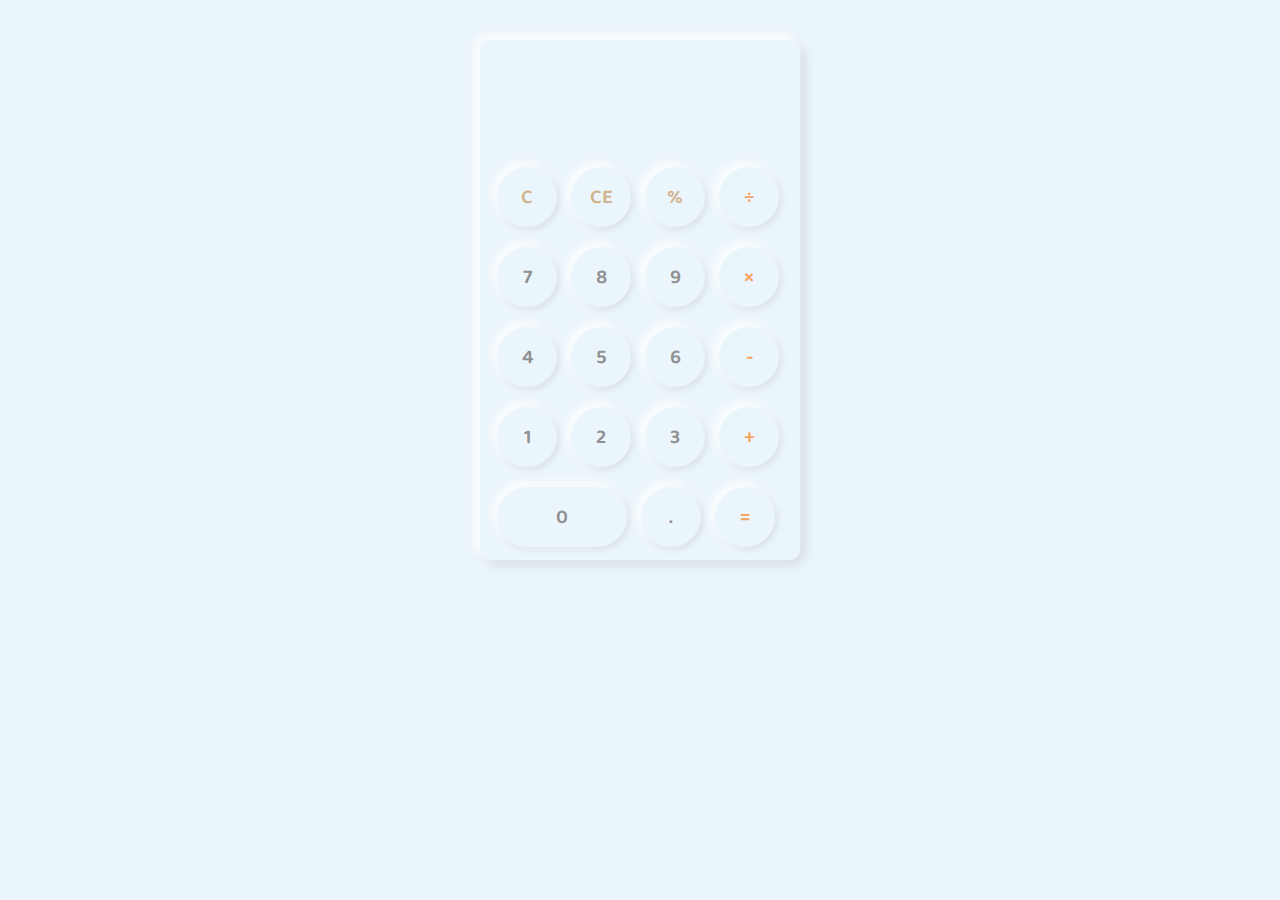
==== calculator/index.html @ 32363da0 "計算機運算練習" ====
<!DOCTYPE html>
<html lang="en">
<head>
    <meta charset="UTF-8">
    <meta name="viewport" content="width=device-width, initial-scale=1.0">
    <title>計算機</title>
    <link rel="stylesheet" href="style.css">
</head>
<body>
    <div id="container">
        <div id="calculator">
            <div id="result">
                <div id="history">
                    <p id="history_value"></p>
                </div>
                <div id="output">
                    <p id="output_value"></p>
                </div>
            </div>
            <div id="keyboard">
                <button class="operator" id="clear">C</button>
                <button class="operator" id="backspace">CE</button>
                <button class="operator" id="percentage">%</button>
                <button class="operator" id="/">&#247</button>
                <button class="number" id="7">7</button>
                <button class="number" id="8">8</button>
                <button class="number" id="9">9</button>
                <button class="operator" id="*">&times</button>
                <button class="number" id="4">4</button>
                <button class="number" id="5">5</button>
                <button class="number" id="6">6</button>
                <button class="operator" id="-">-</button>
                <button class="number" id="1">1</button>
                <button class="number" id="2">2</button>
                <button class="number" id="3">3</button>
                <button class="operator" id="+">+</button>
                <button class="number" id="0">0</button>
                <!-- <button class="number" id="00">00</button> -->
                <button class="operator" id=".">.</button>
                <button class="operator" id="=">=</button>
            </div>
        </div>
    </div>


    <script src="all.js"></script>
</body>
</html>
---- calculator/style.css ----
@import url('https://fonts.googleapis.com/css?family=Baloo+2:400,500,600,700&display=swap');
*{
    margin: 0;
    padding: 0;
    font-family: 'Baloo 2', cursive;
    background: #ebf5fc;
}
#container{
    width: 1000px;
    height: 550px;
    margin: 20px auto;
}
#calculator{
    width: 320px;
    height: 520px;
    margin: 0 auto;
    position: relative;
    top: 20px;
    border-radius: 10px;
    background: #ebf5fc;
    box-shadow: -4px -4px 11px rgba(255,255,255,1),
    5px 5px 12px rgba(0,0,0,0.1);
    overflow: hidden;
}
#result{
    height: 120px;
}
#history{
    text-align: right;
    line-height: 20px;
    height: 20px;
    margin: 0 20px;
    padding-top: 20px;
    font-size: 17px;
    letter-spacing: 1px;
    color: #919191;
}
#output{
    text-align: right;
    height: 60px;
    margin: 10px 20px;
    font-size: 40px;
    letter-spacing: 1px;
}
#keyboard{
    height: 400px;
    width: 300px;
    margin: 0 10px;
    display: flex;
    flex-wrap: wrap;
}
.operator, .number{
    color: #919191;
    width: 60px;
    height: 60px;
    /* float: left; */
    margin: 7px;
    border-radius: 50%;
    border-width: 0;
    font-size: 20px;
    font-weight: 600;
    cursor: pointer;
}
.operator:focus, .number:focus{
    outline: 0;
}
#keyboard button{
    /* background: #708090; */
    background: #ebf5fc;
    box-shadow: -4px -4px 11px rgba(255,255,255,1),
    2px 2px 7px rgba(0,0,0,0.1);
}
#keyboard button:nth-child(4n+4),#keyboard button:nth-child(19){
    background: #ebf5fc;
    box-shadow: -4px -4px 11px rgba(255,255,255,1),
    2px 2px 7px rgba(0,0,0,0.1);
    color: sandybrown;
}
#keyboard button:nth-child(-1n+3){
    background: #ebf5fc;
    box-shadow: -4px -4px 11px rgba(255,255,255,1),
    2px 2px 7px rgba(0,0,0,0.1);
    color: tan;
}
#keyboard button:nth-child(17){
    width: 130px;
    border-radius: 50px;
}
#keyboard button:active{
    font-size: 19px;
    box-shadow: inset -4px -4px 11px rgba(255,255,255,1),
    inset 2px 2px 7px rgba(0,0,0,0.1);
}
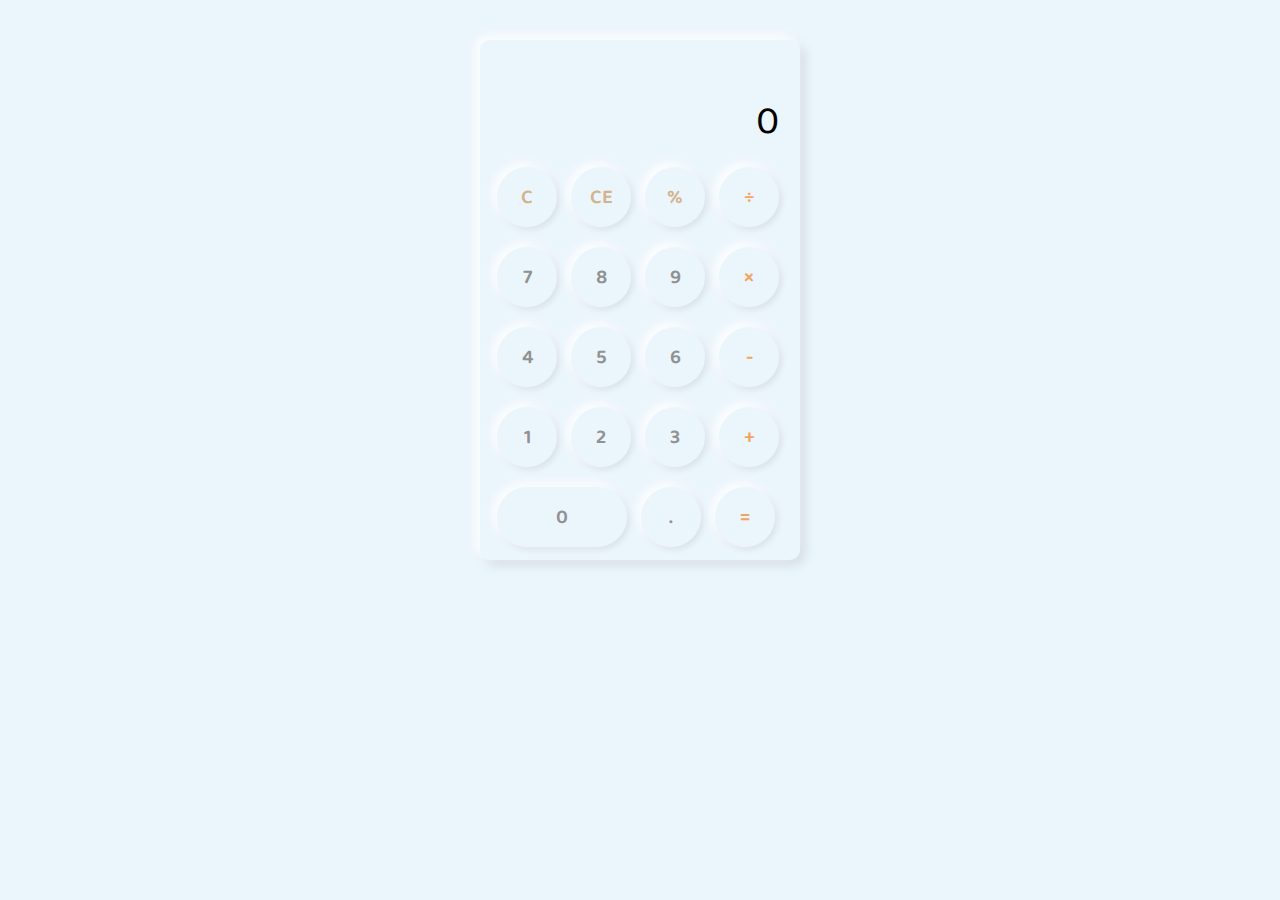
==== commit b457af34: "小數點運算修正" ====
--- a/calculator/index.html
+++ b/calculator/index.html
@@ -14,7 +14,7 @@
                     <p id="history_value"></p>
                 </div>
                 <div id="output">
-                    <p id="output_value"></p>
+                    <p id="output_value">0</p>
                 </div>
             </div>
             <div id="keyboard">
@@ -22,21 +22,21 @@
                 <button class="operator" id="backspace">CE</button>
                 <button class="operator" id="percentage">%</button>
                 <button class="operator" id="/">&#247</button>
-                <button class="number" id="7">7</button>
-                <button class="number" id="8">8</button>
-                <button class="number" id="9">9</button>
+                <button class="number" id="7" value="7">7</button>
+                <button class="number" id="8" value="8">8</button>
+                <button class="number" id="9" value="9">9</button>
                 <button class="operator" id="*">&times</button>
-                <button class="number" id="4">4</button>
-                <button class="number" id="5">5</button>
-                <button class="number" id="6">6</button>
+                <button class="number" id="4" value="4">4</button>
+                <button class="number" id="5" value="5">5</button>
+                <button class="number" id="6" value="6">6</button>
                 <button class="operator" id="-">-</button>
-                <button class="number" id="1">1</button>
-                <button class="number" id="2">2</button>
-                <button class="number" id="3">3</button>
+                <button class="number" id="1" value="1">1</button>
+                <button class="number" id="2" value="2">2</button>
+                <button class="number" id="3" value="3">3</button>
                 <button class="operator" id="+">+</button>
-                <button class="number" id="0">0</button>
+                <button class="number" id="0" value="0">0</button>
                 <!-- <button class="number" id="00">00</button> -->
-                <button class="operator" id=".">.</button>
+                <button class="period" id="period">.</button>
                 <button class="operator" id="=">=</button>
             </div>
         </div>
--- a/calculator/style.css
+++ b/calculator/style.css
@@ -49,7 +49,7 @@
     display: flex;
     flex-wrap: wrap;
 }
-.operator, .number{
+.operator, .number, .period{
     color: #919191;
     width: 60px;
     height: 60px;
@@ -61,7 +61,7 @@
     font-weight: 600;
     cursor: pointer;
 }
-.operator:focus, .number:focus{
+.operator:focus, .number:focus, .period:focus{
     outline: 0;
 }
 #keyboard button{
